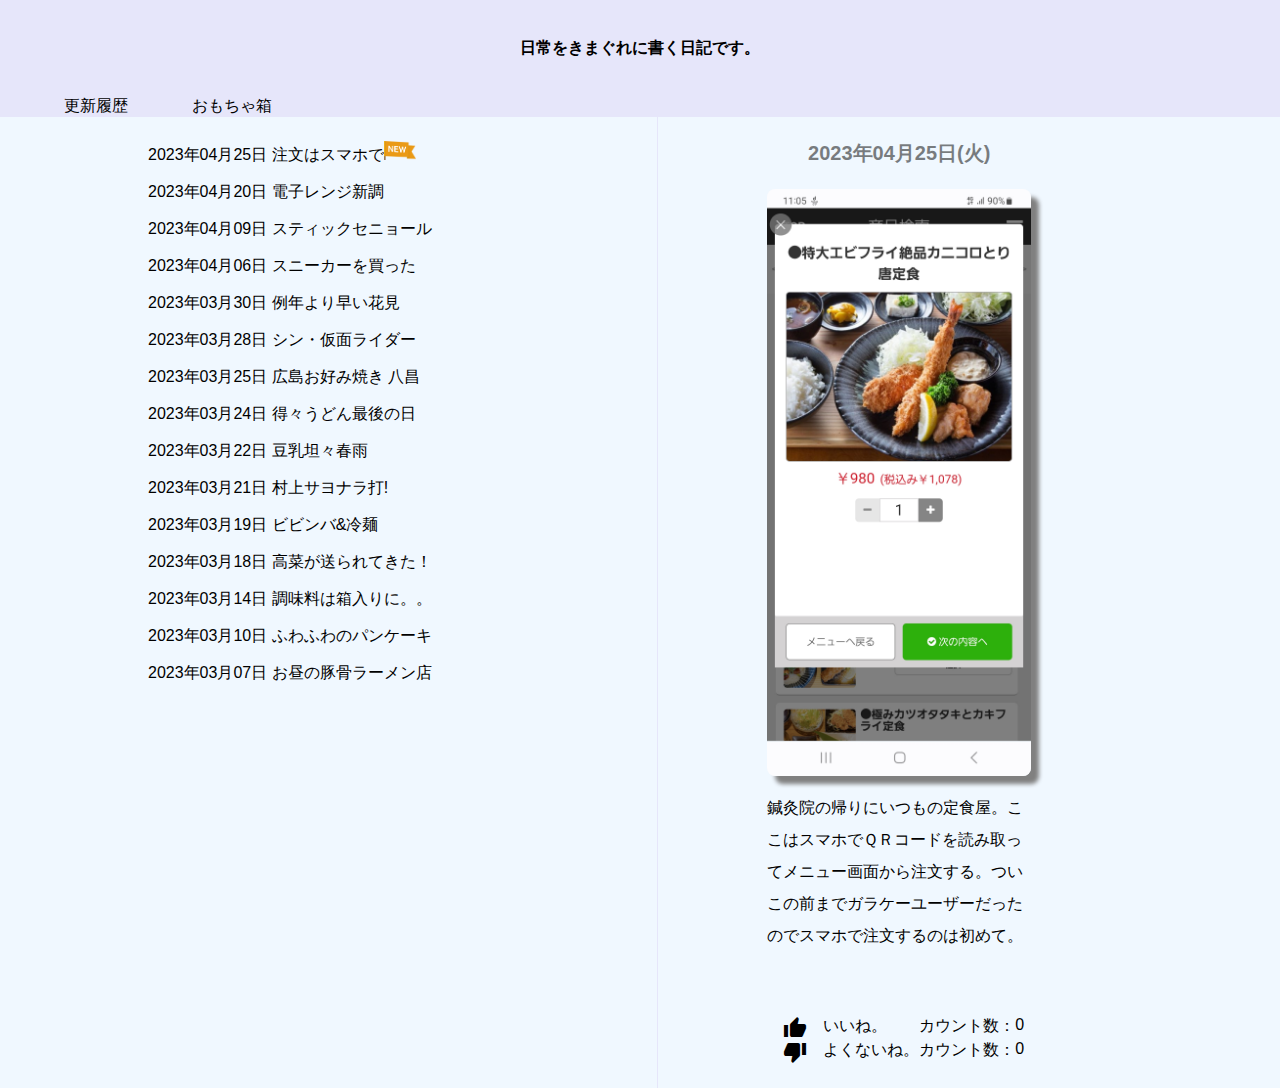
==== index.html @ b570943f "Add files via upload" ====
<!DOCTYPE html>
<html lang="ja">
<head>
  <meta charset="UTF-8">
  <meta http-equiv="X-UA-Compatible" content="IE=edge">
  <meta name="viewport" content="width=device-width, initial-scale=1.0">
  <meta name="desctiption" content="心に移りゆくよしなし事をそこはかとなく書きつづった日記です。">
  <link rel="stylesheet" href="css/style.css">
  <link href="https://fonts.googleapis.com/icon?family=Material+Icons"rel="stylesheet">
  <link rel="icon" href="img/favicon-snail.png">
  <title>きまぐれな日記</title>
</head>
<body>
  <header>
    <div class="menu-header">
      <h1>日常をきまぐれに書く日記です。</h1>
      <div class="contents">
        <p><a href="html/history.html">更新履歴</a></p>
        <p><a href="html/toybox.html">おもちゃ箱</a></p>
      </div>
    </div>
    <div class="diary-header dnone">
      <div id="next">◀次へ</div>
      <p><a href="index.html">メニューに戻る</a></p>
      <div id="prev">▶前へ</div>
    </div>
  </header>

  <main>
    <div class="diary-all">
      <section class="diary-list">
        <nav>
          <ul class="day-btn">
            <li>2023年04月25日 注文はスマホで<span class="dnone">20230425</span><img src="img/new.png" width="32" alt="最新日記"></li>
            <li>2023年04月20日 電子レンジ新調<span class="dnone">20230420</span></li>
            <li>2023年04月09日 スティックセニョール<span class="dnone">20230409</span></li>
            <li>2023年04月06日 スニーカーを買った<span class="dnone">20230406</span></li>
            <li>2023年03月30日 例年より早い花見<span class="dnone">20230330</span></li>
            <li>2023年03月28日 シン・仮面ライダー<span class="dnone">20230328</span></li>
            <li>2023年03月25日 広島お好み焼き 八昌<span class="dnone">20230325</span></li>
            <li>2023年03月24日 得々うどん最後の日<span class="dnone">20230324</span></li>
            <li>2023年03月22日 豆乳坦々春雨<span class="dnone">20230322</span></li>
            <li>2023年03月21日 村上サヨナラ打!<span class="dnone">20230321</span></li>
            <li>2023年03月19日 ビビンバ&冷麺<span class="dnone">20230319</span></li>
            <li>2023年03月18日 高菜が送られてきた！<span class="dnone">20230318</span></li>
            <li>2023年03月14日 調味料は箱入りに。。<span class="dnone">20230314</span></li>
            <li>2023年03月10日 ふわふわのパンケーキ<span class="dnone">20230310</span></li>
            <li>2023年03月07日 お昼の豚骨ラーメン店<span class="dnone">20230307</span></li>
          </ul>
        </nav>
      </section>

      <section class="diary-contents">
        <ul>
          <li class="diary dnone">
            <h2><time datetime="2023-04-25">2023年04月25日(火)</time></h2>
            <img src="img/20230425.jpg" alt="2023年04月25日画像"></img>
            <p>鍼灸院の帰りにいつもの定食屋。ここはスマホでＱＲコードを読み取ってメニュー画面から注文する。ついこの前までガラケーユーザーだったのでスマホで注文するのは初めて。</p>
            <span class="dnone">20230425</span>
          </li>
          <li class="diary dnone">
            <h2><time datetime="2023-04-20">2023年04月20日(木)</time></h2>
            <img src="img/20230420.jpg" alt="2023年04月20日画像"></img>
            <p class="sld-in">電子レンジがいきなり壊れてしまった。毎日が電子レンジに依存しているので、トーストを焼くのも、ご飯を温めるのも大変。昨日早速ヤマダ電機で新しい物を買ってきました。😌</p>
            <span class="dnone">20230420</span>
          </li>
          <li class="diary dnone">
            <h2><time datetime="2023-04-09">2023年04月09日(日)</time></h2>
            <img src="img/20230409.jpg" alt="2023年04月09日画像"></img>
            <p class="d-twr">スティックセニョールって知ってますか？　私は知りませんでした。妻が「今日は職場で野菜もらって来た」と言って見せたものがブロッコリーに似た青々とした野菜。見たことあるような気もしたけど画像検索で調べたら、スティックセニョールという野菜のようでした。上の画像の小さいほうは「スティックセニョールのオイマヨ和え」です。見た目ほどエグくなく食べやすかったですよ。😊</p>
            <span class="dnone">20230409</span>
          </li>
          <li class="diary dnone">
            <h2><time datetime="2023-04-06">2023年04月06日(木)</time></h2>
            <video controls src="img/20230406.mp4" alt="2023年04月06日動画"></video>
            <p>スニーカーを新しく買った。ひとつ前に買ったスニーカーは横幅がきつく、履いていると血が出てしまったので仕方なく捨てちゃいました。😭今日はちゃんと「横幅ワイドモデル」です。😊</p>
            <span class="dnone">20230406</span>
          </li>
          <li class="diary dnone">
            <h2><time datetime="2023-03-30">2023年03月30日(木)</time></h2>
            <video controls src="img/20230330.mp4" alt="2023年03月30日動画"></video>
            <p>近所で花見。ソメイヨシノが満開。今日はいい天気でした。</p>
            <span class="dnone">20230330</span>
          </li>
          <li class="diary dnone">
            <h2><time datetime="2023-03-28">2023年03月28日(火)</time></h2>
            <video controls class="20230328" src="img/20230328.mp4" alt="2023年03月28日動画"></video>
            <p>シン・仮面ライダーの映画を見た。<br>サソリオーグ(長澤まさみ)はあっけなく退治され、なんだか意外。ハチオーグ(西野七瀬)はゆるい感じがGOOD。</p>
            <span class="dnone">20230328</span>
          </li>
          <li class="diary dnone">
            <h2><time datetime="2023-03-25">2023年03月25日(土)</time></h2>
            <video controls src="img/20230325.mp4" alt="2023年03月25日動画"></video>
            <p>広島に行って来た。実家以外に遠出するのは何年ぶりだろう。。ずっと行きたかった広島 薬研堀のお好み焼き 八昌。少し並んだが難なく入れた。</p>
            <span class="dnone">20230325</span>
          </li>
          <li class="diary dnone">
            <h2><time datetime="2023-03-24">2023年03月24日(金)</time></h2>
            <img src="img/20230324.jpg" alt="2023年03月24日動画"></img>
            <p>月に一度の鍼灸院の帰り。お昼ご飯に「得々うどん」に寄る。<br>最近LINE友達になり毎回クーポンを使ってやろうと思ってた矢先、まさかの3/31で閉店。(-_-;) 本日最後の得々うどんの日。<br>最後の日のクーポンはご愛顧ありがとうの500円引き。結構得した感じ。。</p>
            <span class="dnone">20230324</span>
          </li>
          <li class="diary dnone">
            <h2><time datetime="20230322">2023年03月22日(水)</time></h2>
            <img src="img/20230322.jpg" alt="2023年03月22日画像" width="280">
            <p>今日は豆乳パックに書かれていた「豆乳坦々春雨」のレシピどうりに作ってみた。</p>
            <span class="dnone">20230322</span>
          </li>
          <li class="diary dnone">
            <h2><time datetime="2023-03-21">2023年03月21日(火)</time></h2>
            <img src="img/20230321.jpg" alt="2023年03月21日画像">
              <p>ＷＢＣ日本サヨナラヒット！<br>村上長らく不調だったけど、この場面で打てて良かった。同じ高校なんですよ。世代は30年以上違うけど。。。</p>
              <span class="dnone">20230321</span>
            </li>
          <li class="diary dnone">
            <h2><time datetime="20230319">2023年03月19日(水)</time></h2>
            <img src="img/20230319.jpg" alt="2023年03月19日画像">
            <p>イオンのフードコートで昼食。前から気になっていた韓国料理を注文。ビビンバ&冷麺。小さく見えるのにこれで1090円もした。(-_-;)</p>
            <span class="dnone">20230319</span>
          </li>
          <li class="diary dnone">
            <h2><time datetime="2023-03-18">2023年03月18日(土)</time></h2>
            <img src="img/20230318.jpg" alt="2023年03月18日画像">
            <p>実家から高菜が送られてきた。新漬けだね。これで食卓が少し豊かになる。(^_^)</p>
            <span class="dnone">20230318</span>
          </li>
          <li class="diary dnone">
            <h2><time datetime="20230314">2023年03月14日(火)</time></h2>
            <img src="img/20230314.jpg" alt="20230314画像">
            <p>散髪の帰り餃子の王将に行ったら、調味料入れが個別に運ばれてきた。みんな悪さするから。。</p>
            <span class="dnone">20230314</span>
          </li>
          <li  class="diary dnone">
            <h2><time datetime="2023-03-10">2023年03月10日(金)</time></h2>
            <img src="img/20230310.jpg" alt="2023年03月10日">
            <p>今日は朝から「むさしの森珈琲」で贅沢にモーニング。<br>食べる前に写真撮るつもりだったが、忘れてた～(>_<)<br>もう、ふわふわのパンケーキ。</p>
            <span class="dnone">20230310</span>
          </li>
          <li class="diary dnone">
            <h2><time datetime="2023-03-07">2023年03月07日(火)</time></h2>
            <img src="img/20230307.jpg" alt="2023年03月07日画像">
            <p>今日は病院の帰りに行きつけのラーメン店で昼食です。<br>LINEお友達になるとトッピングがもらえるので今日はLINE登録しよう。</p>
            <span class="dnone">20230307</span>
          </li>
        </ul>
        <div class="good-bad dnone">
          <div class="g-btn">
            <span class="material-icons" id="good">thumb_up</span>
            <p>いいね。　　カウント数：</p>
            <p id="g-cnt">0</p>
          </div>
          <div class="b-btn">
            <span class="material-icons" id="bad">thumb_down</span>
            <p>よくないね。カウント数：</p>
            <p id="b-cnt">0</p>
          </div>
        </div>
      </section>
    </div>
  </main>

  <footer>
  </footer>

  <script src="js/common.js"></script>
  <script src="js/diary.js"></script>
  <script src="js/index.js"></script>
  <script src="js/resize.js"></script>

</body>

</html>
---- css/style.css ----
@charset "UTF-8";
/*  共通 */
* {
  margin: 0;
  padding: 0;
}

body {
  font-family: "Helvetica Neue", Arial, "Hiragino Kaku Gothic ProN", Meiryo, sans-serif;
  background: #f0f8ff;
}
body header {
  background: #e6e6fa;
}
body header .menu-header h1 {
  font-size: 16px;
  padding: 16px 0;
  line-height: 64px;
  text-align: center;
}
body header .menu-header .contents {
  display: flex;
}
body header .menu-header .contents p a {
  text-decoration: none;
  color: inherit;
  padding: 0 0 8px 8px;
}
@media (min-width: 800px) {
  body header .menu-header .contents p a {
    padding: 0 0 64px 64px;
  }
}
body header .diary-header {
  display: flex;
  justify-content: space-between;
  padding: 16px;
}
body header .diary-header p,
body header .diary-header div {
  cursor: pointer;
}
body header .diary-header p a,
body header .diary-header div a {
  text-decoration: none;
  color: inherit;
}
body header .dnone {
  display: none;
}
body main {
  max-width: 1000px;
  margin: 0 auto;
}
body main .diary-list {
  text-align: left;
  padding: 8px 8px;
}
body main .diary-list ul {
  list-style-type: none;
  margin: 0;
  padding: 0;
}
body main .diary-list ul li,
body main .diary-list ul a {
  margin-top: 16px;
  cursor: pointer;
  -webkit-animation-name: fadeInAnime;
          animation-name: fadeInAnime;
  -webkit-animation-duration: 3s;
          animation-duration: 3s;
  -webkit-animation-fill-mode: forwards;
          animation-fill-mode: forwards;
}
body main .diary-list ul li:hover,
body main .diary-list ul a:hover {
  color: #b0c4de;
}
body main .diary-list ul a {
  display: block;
  text-decoration: none;
}
@-webkit-keyframes fadeInAnime {
  0% {
    opacity: 0;
  }
  100% {
    opacity: 1;
  }
}
@keyframes fadeInAnime {
  0% {
    opacity: 0;
  }
  100% {
    opacity: 1;
  }
}
body main .diary-contents {
  border-left: 1px solid #e6e6fa;
}
body main .diary-contents .diary img,
body main .diary-contents .diary video,
body main .diary-contents .diary h2,
body main .diary-contents .diary p {
  width: 50%;
  max-width: 264px;
  min-width: 264px;
  margin: 0 auto;
}
body main .diary-contents .diary img,
body main .diary-contents .diary video {
  box-shadow: 8px 8px 4px gray;
  border-radius: 8px;
  display: block;
}
body main .diary-contents .diary h2,
body main .diary-contents .diary p {
  padding: 16px 0;
  line-height: 2;
}
body main .diary-contents .diary p {
  text-align: left;
  margin-bottom: 32px;
}
body main .diary-contents .diary .sld-in {
  -webkit-animation: SlideIn 8s;
          animation: SlideIn 8s;
}
@-webkit-keyframes SlideIn {
  0% {
    opacity: 0; /*初期状態では透明に*/
    transform: translateY(128px);
  }
  100% {
    opacity: 1;
    transform: translateY(0);
  }
}
@keyframes SlideIn {
  0% {
    opacity: 0; /*初期状態では透明に*/
    transform: translateY(128px);
  }
  100% {
    opacity: 1;
    transform: translateY(0);
  }
}
body main .diary-contents .diary .sld-in-rdn {
  -webkit-animation: SlideInRigth 1s;
          animation: SlideInRigth 1s;
}
@-webkit-keyframes SlideInRigth {
  0% {
    opacity: 1; /*初期状態では透明に*/
    transform: translateX(220px);
  }
  100% {
    opacity: 1;
    transform: translateX(0);
  }
}
@keyframes SlideInRigth {
  0% {
    opacity: 1; /*初期状態では透明に*/
    transform: translateX(220px);
  }
  100% {
    opacity: 1;
    transform: translateX(0);
  }
}
body main .diary-contents .diary h2 {
  font-weight: bold;
  font-size: 20px;
  text-align: center;
  opacity: 0.5;
}
body main ul {
  padding-left: 0;
}
body main li {
  list-style: none;
}
body main .dnone {
  display: none;
}
body main .good-bad {
  padding: 16px 0 40px 0;
  height: 32px;
}
body main .good-bad .g-btn,
body main .good-bad .b-btn {
  display: flex;
  width: 50%;
  max-width: 264px;
  min-width: 264px;
  margin: 0 auto;
}
body main .good-bad .g-btn span,
body main .good-bad .b-btn span {
  padding: 0 16px 0 16px;
  cursor: pointer;
}
@media (min-width: 800px) {
  body main .diary-all {
    display: flex;
  }
  body main .diary-list {
    flex-grow: 1;
  }
  body main .diary-contents {
    flex-grow: 1;
  }
}
/*# sourceMappingURL=style.css.map */
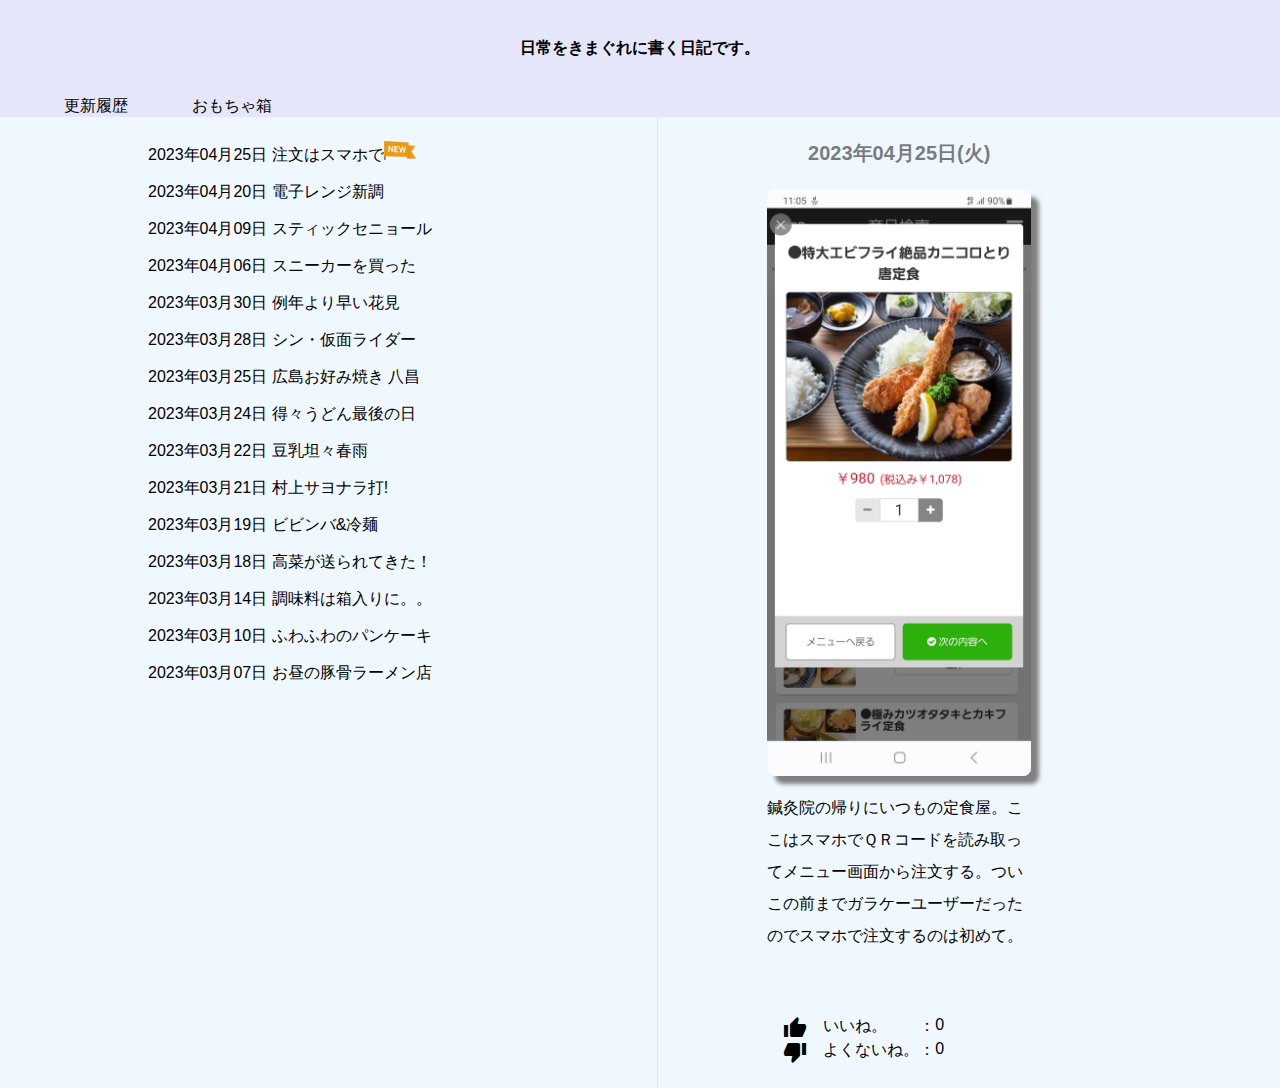
==== commit 771dc43a: "Add files via upload" ====
--- a/index.html
+++ b/index.html
@@ -146,12 +146,12 @@
         <div class="good-bad dnone">
           <div class="g-btn">
             <span class="material-icons" id="good">thumb_up</span>
-            <p>いいね。　　カウント数：</p>
+            <p>いいね。　　：</p>
             <p id="g-cnt">0</p>
           </div>
           <div class="b-btn">
             <span class="material-icons" id="bad">thumb_down</span>
-            <p>よくないね。カウント数：</p>
+            <p>よくないね。：</p>
             <p id="b-cnt">0</p>
           </div>
         </div>
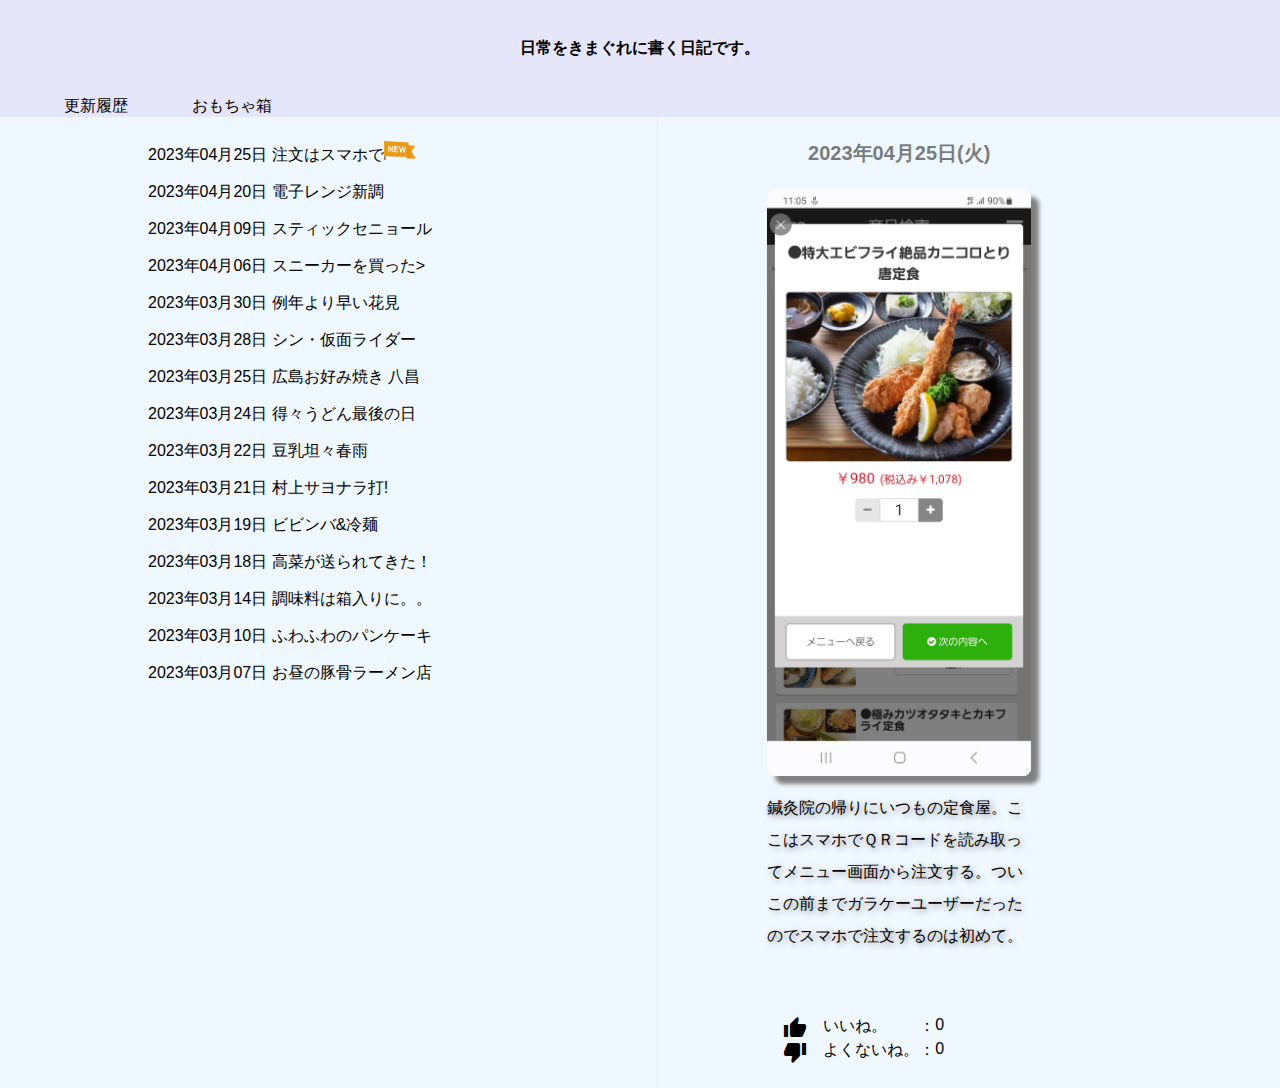
==== commit a03cc6bd: "Add files via upload" ====
--- a/index.html
+++ b/index.html
@@ -31,116 +31,101 @@
       <section class="diary-list">
         <nav>
           <ul class="day-btn">
-            <li>2023年04月25日 注文はスマホで<span class="dnone">20230425</span><img src="img/new.png" width="32" alt="最新日記"></li>
-            <li>2023年04月20日 電子レンジ新調<span class="dnone">20230420</span></li>
-            <li>2023年04月09日 スティックセニョール<span class="dnone">20230409</span></li>
-            <li>2023年04月06日 スニーカーを買った<span class="dnone">20230406</span></li>
-            <li>2023年03月30日 例年より早い花見<span class="dnone">20230330</span></li>
-            <li>2023年03月28日 シン・仮面ライダー<span class="dnone">20230328</span></li>
-            <li>2023年03月25日 広島お好み焼き 八昌<span class="dnone">20230325</span></li>
-            <li>2023年03月24日 得々うどん最後の日<span class="dnone">20230324</span></li>
-            <li>2023年03月22日 豆乳坦々春雨<span class="dnone">20230322</span></li>
-            <li>2023年03月21日 村上サヨナラ打!<span class="dnone">20230321</span></li>
-            <li>2023年03月19日 ビビンバ&冷麺<span class="dnone">20230319</span></li>
-            <li>2023年03月18日 高菜が送られてきた！<span class="dnone">20230318</span></li>
-            <li>2023年03月14日 調味料は箱入りに。。<span class="dnone">20230314</span></li>
-            <li>2023年03月10日 ふわふわのパンケーキ<span class="dnone">20230310</span></li>
-            <li>2023年03月07日 お昼の豚骨ラーメン店<span class="dnone">20230307</span></li>
+            <li data-id="20230425">2023年04月25日 注文はスマホで<span class="dnone">20230425</span><img src="img/new.png" width="32" alt="最新日記"></li>
+            <li data-id="20230420">2023年04月20日 電子レンジ新調</li>
+            <li data-id="20230409">2023年04月09日 スティックセニョール</li>
+            <li data-id="20230406">2023年04月06日 スニーカーを買った></li>
+            <li data-id="20230330">2023年03月30日 例年より早い花見</li>
+            <li data-id="20230328">2023年03月28日 シン・仮面ライダー</li>
+            <li data-id="20230325">2023年03月25日 広島お好み焼き 八昌</li>
+            <li data-id="20230324">2023年03月24日 得々うどん最後の日</li>
+            <li data-id="20230322">2023年03月22日 豆乳坦々春雨</li>
+            <li data-id="20230321">2023年03月21日 村上サヨナラ打!</li>
+            <li data-id="20230319">2023年03月19日 ビビンバ&冷麺</li>
+            <li data-id="20230318">2023年03月18日 高菜が送られてきた！</li>
+            <li data-id="20230314">2023年03月14日 調味料は箱入りに。。</li>
+            <li data-id="20230310">2023年03月10日 ふわふわのパンケーキ</li>
+            <li data-id="20230307">2023年03月07日 お昼の豚骨ラーメン店</li>
           </ul>
         </nav>
       </section>
 
       <section class="diary-contents">
         <ul>
-          <li class="diary dnone">
+          <li class="diary dnone" id="20230425">
             <h2><time datetime="2023-04-25">2023年04月25日(火)</time></h2>
             <img src="img/20230425.jpg" alt="2023年04月25日画像"></img>
             <p>鍼灸院の帰りにいつもの定食屋。ここはスマホでＱＲコードを読み取ってメニュー画面から注文する。ついこの前までガラケーユーザーだったのでスマホで注文するのは初めて。</p>
-            <span class="dnone">20230425</span>
           </li>
-          <li class="diary dnone">
+          <li class="diary dnone" id="20230420">
             <h2><time datetime="2023-04-20">2023年04月20日(木)</time></h2>
             <img src="img/20230420.jpg" alt="2023年04月20日画像"></img>
             <p class="sld-in">電子レンジがいきなり壊れてしまった。毎日が電子レンジに依存しているので、トーストを焼くのも、ご飯を温めるのも大変。昨日早速ヤマダ電機で新しい物を買ってきました。😌</p>
-            <span class="dnone">20230420</span>
           </li>
-          <li class="diary dnone">
+          <li class="diary dnone" id="20230409">
             <h2><time datetime="2023-04-09">2023年04月09日(日)</time></h2>
             <img src="img/20230409.jpg" alt="2023年04月09日画像"></img>
             <p class="d-twr">スティックセニョールって知ってますか？　私は知りませんでした。妻が「今日は職場で野菜もらって来た」と言って見せたものがブロッコリーに似た青々とした野菜。見たことあるような気もしたけど画像検索で調べたら、スティックセニョールという野菜のようでした。上の画像の小さいほうは「スティックセニョールのオイマヨ和え」です。見た目ほどエグくなく食べやすかったですよ。😊</p>
-            <span class="dnone">20230409</span>
           </li>
-          <li class="diary dnone">
+          <li class="diary dnone" id="20230406">
             <h2><time datetime="2023-04-06">2023年04月06日(木)</time></h2>
             <video controls src="img/20230406.mp4" alt="2023年04月06日動画"></video>
             <p>スニーカーを新しく買った。ひとつ前に買ったスニーカーは横幅がきつく、履いていると血が出てしまったので仕方なく捨てちゃいました。😭今日はちゃんと「横幅ワイドモデル」です。😊</p>
-            <span class="dnone">20230406</span>
           </li>
-          <li class="diary dnone">
+          <li class="diary dnone" id="20230330">
             <h2><time datetime="2023-03-30">2023年03月30日(木)</time></h2>
             <video controls src="img/20230330.mp4" alt="2023年03月30日動画"></video>
             <p>近所で花見。ソメイヨシノが満開。今日はいい天気でした。</p>
-            <span class="dnone">20230330</span>
           </li>
-          <li class="diary dnone">
+          <li class="diary dnone" id="20230328">
             <h2><time datetime="2023-03-28">2023年03月28日(火)</time></h2>
             <video controls class="20230328" src="img/20230328.mp4" alt="2023年03月28日動画"></video>
             <p>シン・仮面ライダーの映画を見た。<br>サソリオーグ(長澤まさみ)はあっけなく退治され、なんだか意外。ハチオーグ(西野七瀬)はゆるい感じがGOOD。</p>
-            <span class="dnone">20230328</span>
           </li>
-          <li class="diary dnone">
+          <li class="diary dnone" id="20230325">
             <h2><time datetime="2023-03-25">2023年03月25日(土)</time></h2>
             <video controls src="img/20230325.mp4" alt="2023年03月25日動画"></video>
             <p>広島に行って来た。実家以外に遠出するのは何年ぶりだろう。。ずっと行きたかった広島 薬研堀のお好み焼き 八昌。少し並んだが難なく入れた。</p>
-            <span class="dnone">20230325</span>
           </li>
-          <li class="diary dnone">
+          <li class="diary dnone" id="20230324">
             <h2><time datetime="2023-03-24">2023年03月24日(金)</time></h2>
             <img src="img/20230324.jpg" alt="2023年03月24日動画"></img>
             <p>月に一度の鍼灸院の帰り。お昼ご飯に「得々うどん」に寄る。<br>最近LINE友達になり毎回クーポンを使ってやろうと思ってた矢先、まさかの3/31で閉店。(-_-;) 本日最後の得々うどんの日。<br>最後の日のクーポンはご愛顧ありがとうの500円引き。結構得した感じ。。</p>
-            <span class="dnone">20230324</span>
           </li>
-          <li class="diary dnone">
+          <li class="diary dnone" id="20230322">
             <h2><time datetime="20230322">2023年03月22日(水)</time></h2>
             <img src="img/20230322.jpg" alt="2023年03月22日画像" width="280">
             <p>今日は豆乳パックに書かれていた「豆乳坦々春雨」のレシピどうりに作ってみた。</p>
-            <span class="dnone">20230322</span>
           </li>
-          <li class="diary dnone">
+          <li class="diary dnone" id="20230321">
             <h2><time datetime="2023-03-21">2023年03月21日(火)</time></h2>
             <img src="img/20230321.jpg" alt="2023年03月21日画像">
               <p>ＷＢＣ日本サヨナラヒット！<br>村上長らく不調だったけど、この場面で打てて良かった。同じ高校なんですよ。世代は30年以上違うけど。。。</p>
-              <span class="dnone">20230321</span>
             </li>
-          <li class="diary dnone">
+          <li class="diary dnone" id="20230319">
             <h2><time datetime="20230319">2023年03月19日(水)</time></h2>
             <img src="img/20230319.jpg" alt="2023年03月19日画像">
             <p>イオンのフードコートで昼食。前から気になっていた韓国料理を注文。ビビンバ&冷麺。小さく見えるのにこれで1090円もした。(-_-;)</p>
-            <span class="dnone">20230319</span>
           </li>
-          <li class="diary dnone">
+          <li class="diary dnone" id="20230318">
             <h2><time datetime="2023-03-18">2023年03月18日(土)</time></h2>
             <img src="img/20230318.jpg" alt="2023年03月18日画像">
             <p>実家から高菜が送られてきた。新漬けだね。これで食卓が少し豊かになる。(^_^)</p>
-            <span class="dnone">20230318</span>
           </li>
-          <li class="diary dnone">
+          <li class="diary dnone" id="20230314">
             <h2><time datetime="20230314">2023年03月14日(火)</time></h2>
             <img src="img/20230314.jpg" alt="20230314画像">
             <p>散髪の帰り餃子の王将に行ったら、調味料入れが個別に運ばれてきた。みんな悪さするから。。</p>
-            <span class="dnone">20230314</span>
           </li>
-          <li  class="diary dnone">
+          <li  class="diary dnone" id="20230310">
             <h2><time datetime="2023-03-10">2023年03月10日(金)</time></h2>
             <img src="img/20230310.jpg" alt="2023年03月10日">
             <p>今日は朝から「むさしの森珈琲」で贅沢にモーニング。<br>食べる前に写真撮るつもりだったが、忘れてた～(>_<)<br>もう、ふわふわのパンケーキ。</p>
-            <span class="dnone">20230310</span>
           </li>
-          <li class="diary dnone">
+          <li class="diary dnone" id="20230307">
             <h2><time datetime="2023-03-07">2023年03月07日(火)</time></h2>
             <img src="img/20230307.jpg" alt="2023年03月07日画像">
             <p>今日は病院の帰りに行きつけのラーメン店で昼食です。<br>LINEお友達になるとトッピングがもらえるので今日はLINE登録しよう。</p>
-            <span class="dnone">20230307</span>
           </li>
         </ul>
         <div class="good-bad dnone">
--- a/css/style.css
+++ b/css/style.css
@@ -122,6 +122,7 @@
 body main .diary-contents .diary p {
   text-align: left;
   margin-bottom: 32px;
+  text-shadow: 2px 2px 6px gray;
 }
 body main .diary-contents .diary .sld-in {
   -webkit-animation: SlideIn 8s;
@@ -203,6 +204,10 @@
   padding: 0 16px 0 16px;
   cursor: pointer;
 }
+body main .good-bad .g-btn span:active,
+body main .good-bad .b-btn span:active {
+  transform: translateY(3px);
+}
 @media (min-width: 800px) {
   body main .diary-all {
     display: flex;
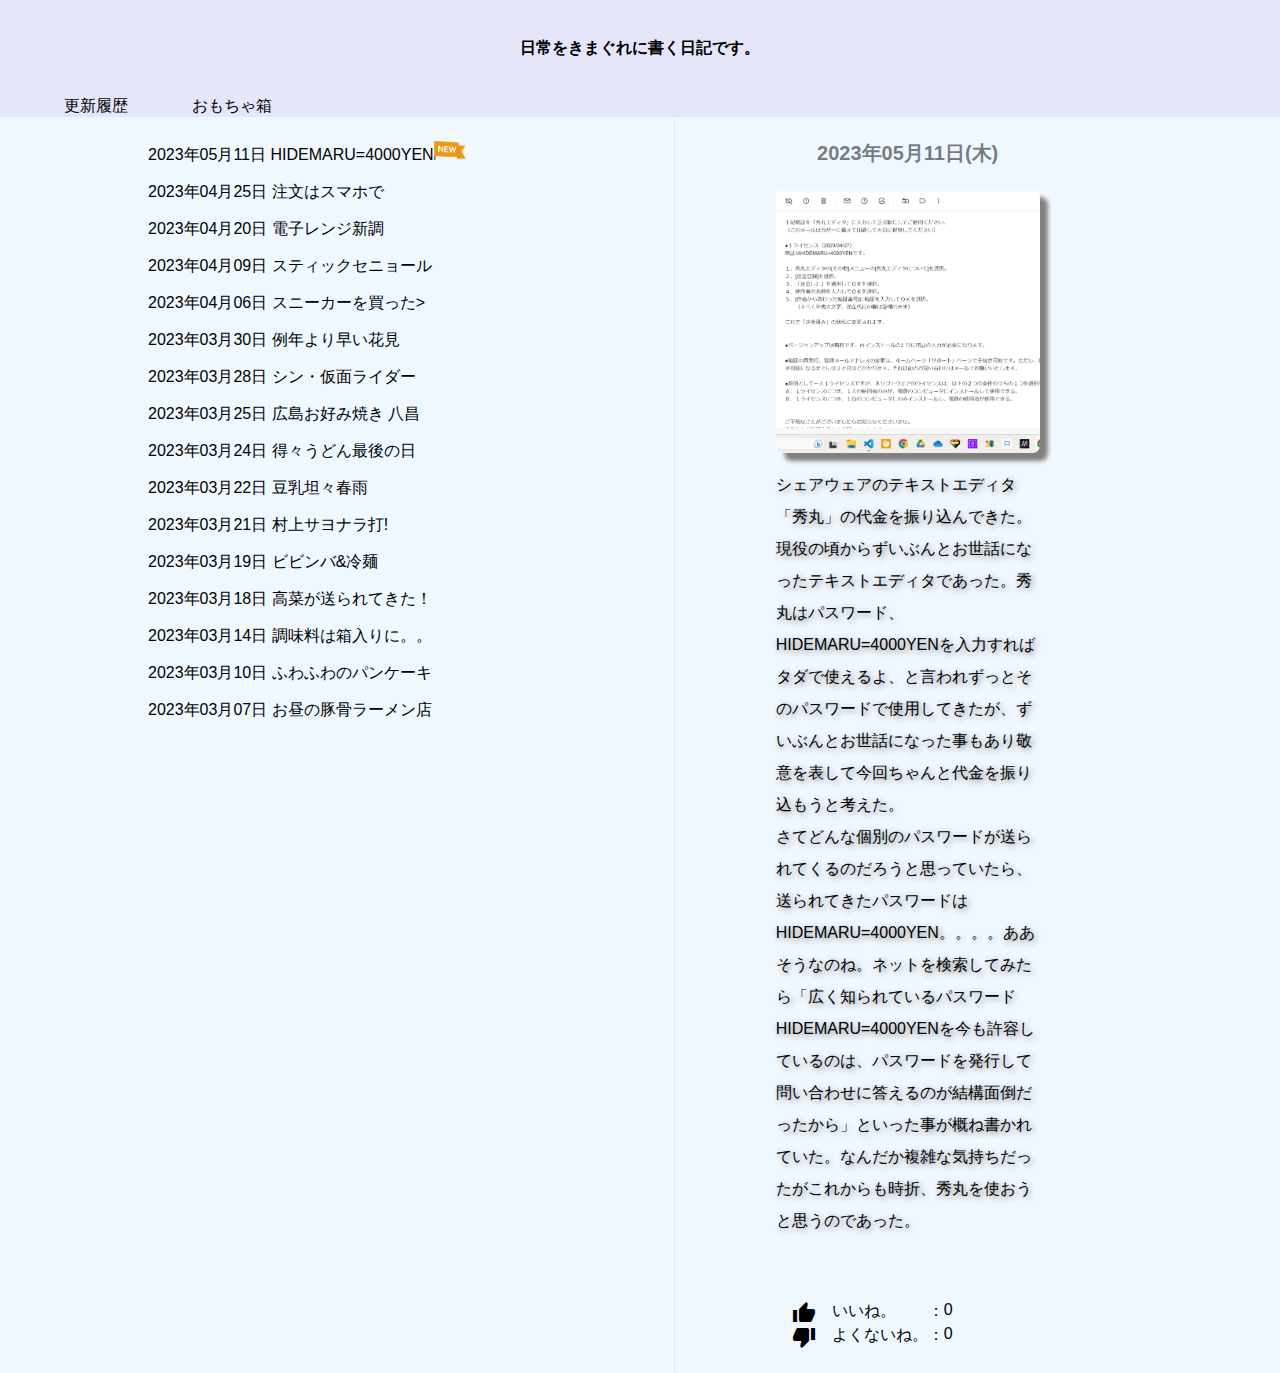
==== commit 85895eff: "Add files via upload" ====
--- a/index.html
+++ b/index.html
@@ -31,7 +31,8 @@
       <section class="diary-list">
         <nav>
           <ul class="day-btn">
-            <li data-id="20230425">2023年04月25日 注文はスマホで<span class="dnone">20230425</span><img src="img/new.png" width="32" alt="最新日記"></li>
+            <li data-id="20230511">2023年05月11日 HIDEMARU=4000YEN<img src="img/new.png" width="32" alt="最新日記"></li>
+            <li data-id="20230425">2023年04月25日 注文はスマホで</li>
             <li data-id="20230420">2023年04月20日 電子レンジ新調</li>
             <li data-id="20230409">2023年04月09日 スティックセニョール</li>
             <li data-id="20230406">2023年04月06日 スニーカーを買った></li>
@@ -52,6 +53,11 @@
 
       <section class="diary-contents">
         <ul>
+          <li class="diary" id="20230511">
+            <h2><time datetime="2023-05-11">2023年05月11日(木)</time></h2>
+            <img src="img/20230511.jpg" alt="2023年05月11日画像"></img>
+            <p class="sld-in-rdn">シェアウェアのテキストエディタ「秀丸」の代金を振り込んできた。現役の頃からずいぶんとお世話になったテキストエディタであった。秀丸はパスワード、HIDEMARU=4000YENを入力すればタダで使えるよ、と言われずっとそのパスワードで使用してきたが、ずいぶんとお世話になった事もあり敬意を表して今回ちゃんと代金を振り込もうと考えた。<br>さてどんな個別のパスワードが送られてくるのだろうと思っていたら、送られてきたパスワードはHIDEMARU=4000YEN。。。。ああそうなのね。ネットを検索してみたら「広く知られているパスワードHIDEMARU=4000YENを今も許容しているのは、パスワードを発行して問い合わせに答えるのが結構面倒だったから」といった事が概ね書かれていた。なんだか複雑な気持ちだったがこれからも時折、秀丸を使おうと思うのであった。</p>
+          </li>
           <li class="diary dnone" id="20230425">
             <h2><time datetime="2023-04-25">2023年04月25日(火)</time></h2>
             <img src="img/20230425.jpg" alt="2023年04月25日画像"></img>
--- a/css/style.css
+++ b/css/style.css
@@ -149,12 +149,12 @@
   }
 }
 body main .diary-contents .diary .sld-in-rdn {
-  -webkit-animation: SlideInRigth 1s;
-          animation: SlideInRigth 1s;
+  -webkit-animation: SlideInRigth 8s;
+          animation: SlideInRigth 8s;
 }
 @-webkit-keyframes SlideInRigth {
   0% {
-    opacity: 1; /*初期状態では透明に*/
+    opacity: 1;
     transform: translateX(220px);
   }
   100% {
@@ -164,7 +164,7 @@
 }
 @keyframes SlideInRigth {
   0% {
-    opacity: 1; /*初期状態では透明に*/
+    opacity: 1;
     transform: translateX(220px);
   }
   100% {
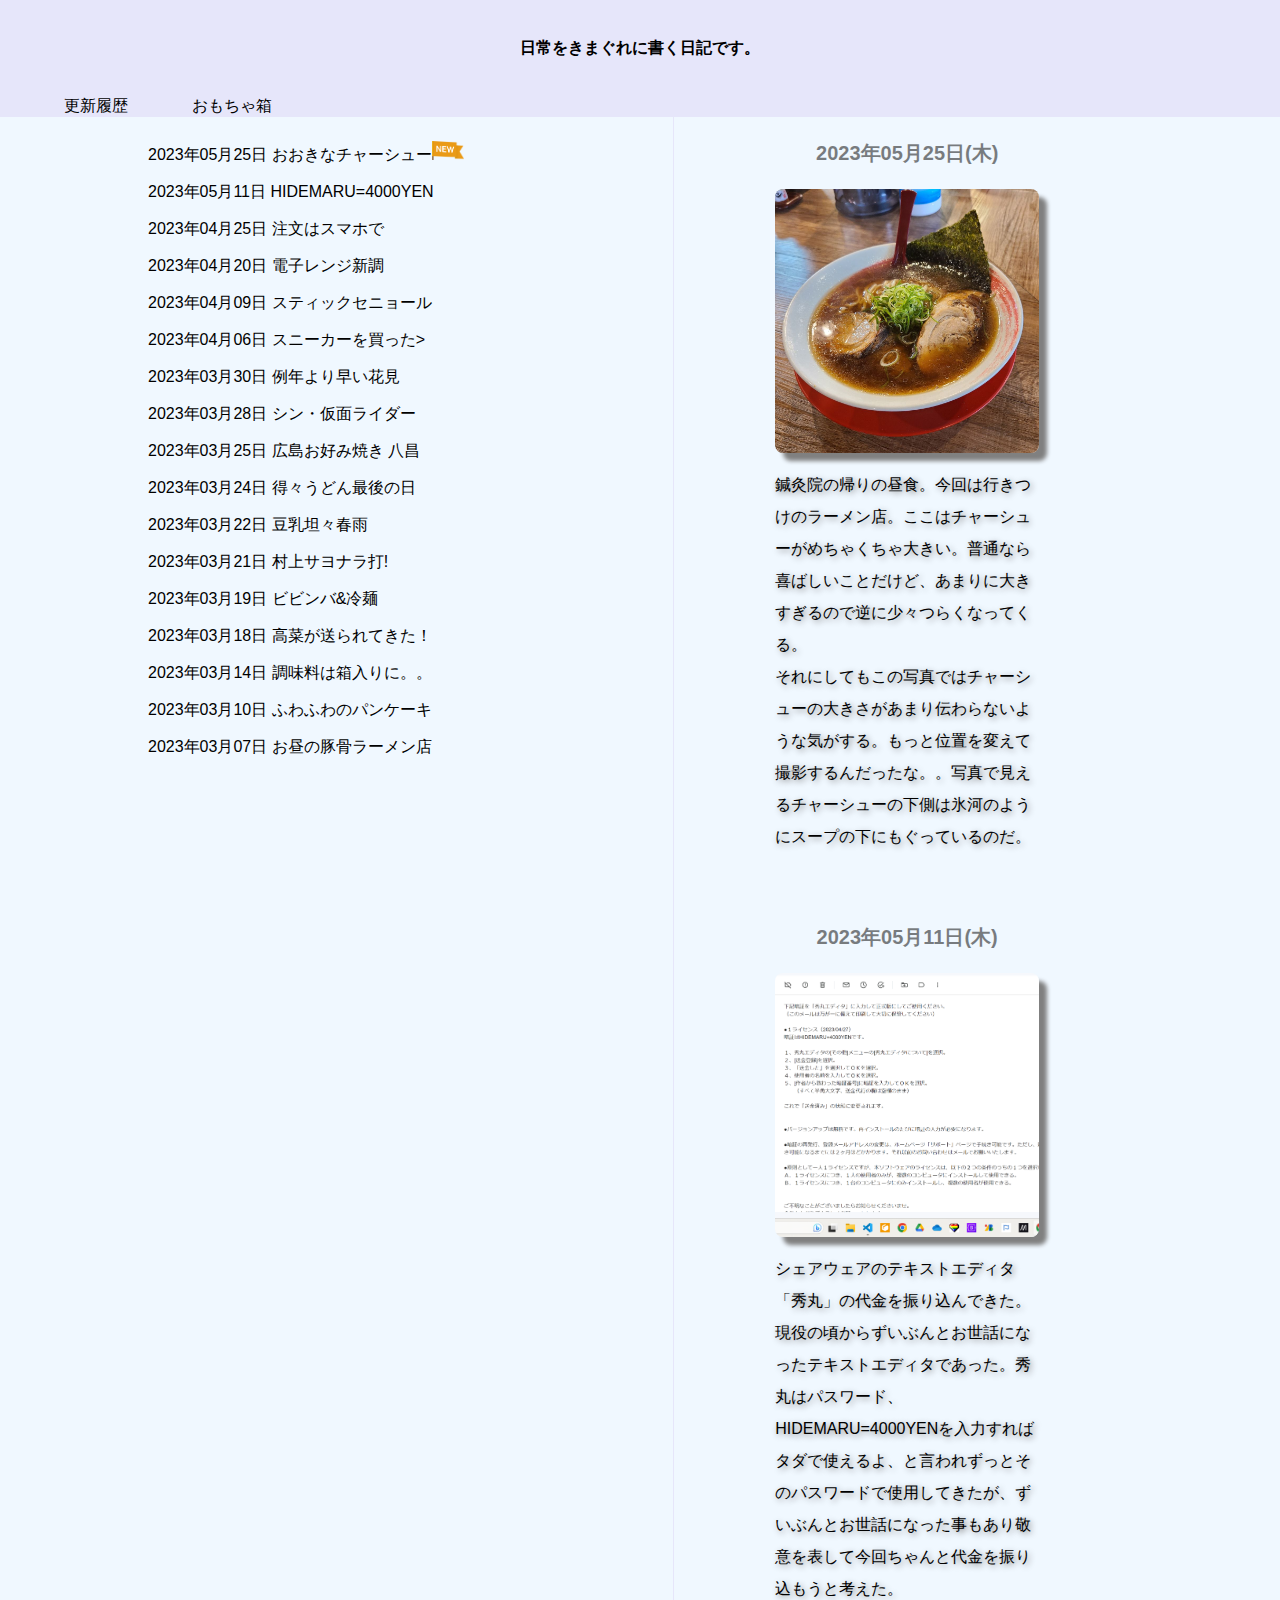
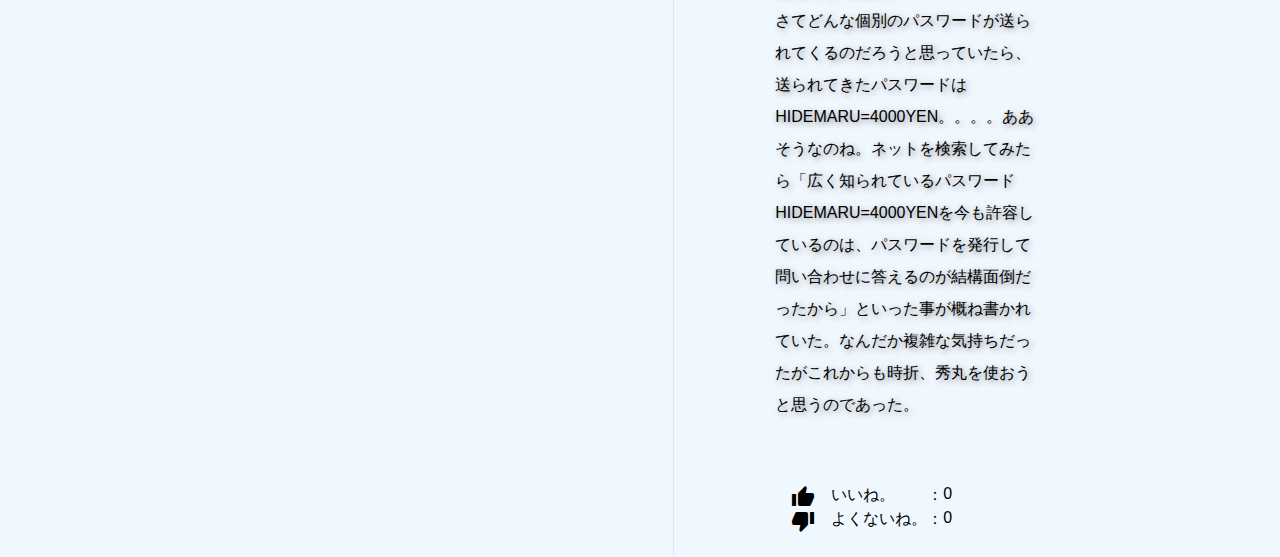
==== commit 9b0cf3d9: "Add files via upload" ====
--- a/index.html
+++ b/index.html
@@ -31,7 +31,8 @@
       <section class="diary-list">
         <nav>
           <ul class="day-btn">
-            <li data-id="20230511">2023年05月11日 HIDEMARU=4000YEN<img src="img/new.png" width="32" alt="最新日記"></li>
+            <li data-id="20230525">2023年05月25日 おおきなチャーシュー<img src="img/new.png" width="32" alt="最新日記"></li>
+            <li data-id="20230511">2023年05月11日 HIDEMARU=4000YEN</li>
             <li data-id="20230425">2023年04月25日 注文はスマホで</li>
             <li data-id="20230420">2023年04月20日 電子レンジ新調</li>
             <li data-id="20230409">2023年04月09日 スティックセニョール</li>
@@ -53,10 +54,15 @@
 
       <section class="diary-contents">
         <ul>
+          <li class="diary" id="20230525">
+            <h2><time datetime="2023-05-25">2023年05月25日(木)</time></h2>
+            <img src="img/20230525.jpg" alt="2023年05月25日画像"></img>
+            <p class="sld-in-rdn">鍼灸院の帰りの昼食。今回は行きつけのラーメン店。ここはチャーシューがめちゃくちゃ大きい。普通なら喜ばしいことだけど、あまりに大きすぎるので逆に少々つらくなってくる。<br>それにしてもこの写真ではチャーシューの大きさがあまり伝わらないような気がする。もっと位置を変えて撮影するんだったな。。写真で見えるチャーシューの下側は氷河のようにスープの下にもぐっているのだ。</p>
+          </li>
           <li class="diary" id="20230511">
             <h2><time datetime="2023-05-11">2023年05月11日(木)</time></h2>
             <img src="img/20230511.jpg" alt="2023年05月11日画像"></img>
-            <p class="sld-in-rdn">シェアウェアのテキストエディタ「秀丸」の代金を振り込んできた。現役の頃からずいぶんとお世話になったテキストエディタであった。秀丸はパスワード、HIDEMARU=4000YENを入力すればタダで使えるよ、と言われずっとそのパスワードで使用してきたが、ずいぶんとお世話になった事もあり敬意を表して今回ちゃんと代金を振り込もうと考えた。<br>さてどんな個別のパスワードが送られてくるのだろうと思っていたら、送られてきたパスワードはHIDEMARU=4000YEN。。。。ああそうなのね。ネットを検索してみたら「広く知られているパスワードHIDEMARU=4000YENを今も許容しているのは、パスワードを発行して問い合わせに答えるのが結構面倒だったから」といった事が概ね書かれていた。なんだか複雑な気持ちだったがこれからも時折、秀丸を使おうと思うのであった。</p>
+            <p>シェアウェアのテキストエディタ「秀丸」の代金を振り込んできた。現役の頃からずいぶんとお世話になったテキストエディタであった。秀丸はパスワード、HIDEMARU=4000YENを入力すればタダで使えるよ、と言われずっとそのパスワードで使用してきたが、ずいぶんとお世話になった事もあり敬意を表して今回ちゃんと代金を振り込もうと考えた。<br>さてどんな個別のパスワードが送られてくるのだろうと思っていたら、送られてきたパスワードはHIDEMARU=4000YEN。。。。ああそうなのね。ネットを検索してみたら「広く知られているパスワードHIDEMARU=4000YENを今も許容しているのは、パスワードを発行して問い合わせに答えるのが結構面倒だったから」といった事が概ね書かれていた。なんだか複雑な気持ちだったがこれからも時折、秀丸を使おうと思うのであった。</p>
           </li>
           <li class="diary dnone" id="20230425">
             <h2><time datetime="2023-04-25">2023年04月25日(火)</time></h2>
--- a/css/style.css
+++ b/css/style.css
@@ -149,8 +149,8 @@
   }
 }
 body main .diary-contents .diary .sld-in-rdn {
-  -webkit-animation: SlideInRigth 8s;
-          animation: SlideInRigth 8s;
+  -webkit-animation: SlideInRigth 0.51s;
+          animation: SlideInRigth 0.51s;
 }
 @-webkit-keyframes SlideInRigth {
   0% {
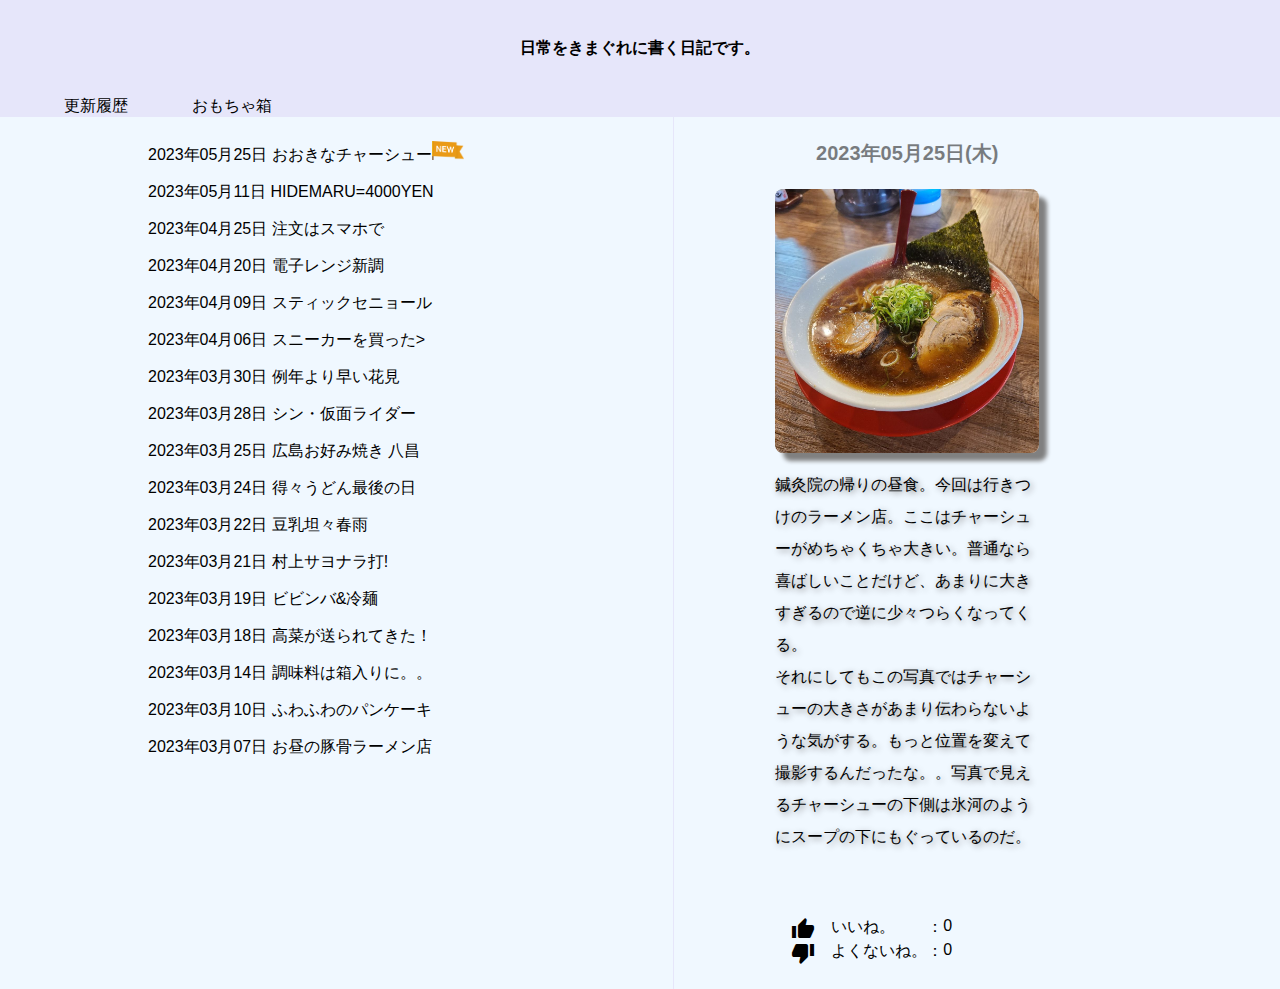
==== commit bc88e1f8: "Add files via upload" ====
--- a/index.html
+++ b/index.html
@@ -59,7 +59,7 @@
             <img src="img/20230525.jpg" alt="2023年05月25日画像"></img>
             <p class="sld-in-rdn">鍼灸院の帰りの昼食。今回は行きつけのラーメン店。ここはチャーシューがめちゃくちゃ大きい。普通なら喜ばしいことだけど、あまりに大きすぎるので逆に少々つらくなってくる。<br>それにしてもこの写真ではチャーシューの大きさがあまり伝わらないような気がする。もっと位置を変えて撮影するんだったな。。写真で見えるチャーシューの下側は氷河のようにスープの下にもぐっているのだ。</p>
           </li>
-          <li class="diary" id="20230511">
+          <li class="diary dnone" id="20230511">
             <h2><time datetime="2023-05-11">2023年05月11日(木)</time></h2>
             <img src="img/20230511.jpg" alt="2023年05月11日画像"></img>
             <p>シェアウェアのテキストエディタ「秀丸」の代金を振り込んできた。現役の頃からずいぶんとお世話になったテキストエディタであった。秀丸はパスワード、HIDEMARU=4000YENを入力すればタダで使えるよ、と言われずっとそのパスワードで使用してきたが、ずいぶんとお世話になった事もあり敬意を表して今回ちゃんと代金を振り込もうと考えた。<br>さてどんな個別のパスワードが送られてくるのだろうと思っていたら、送られてきたパスワードはHIDEMARU=4000YEN。。。。ああそうなのね。ネットを検索してみたら「広く知られているパスワードHIDEMARU=4000YENを今も許容しているのは、パスワードを発行して問い合わせに答えるのが結構面倒だったから」といった事が概ね書かれていた。なんだか複雑な気持ちだったがこれからも時折、秀丸を使おうと思うのであった。</p>
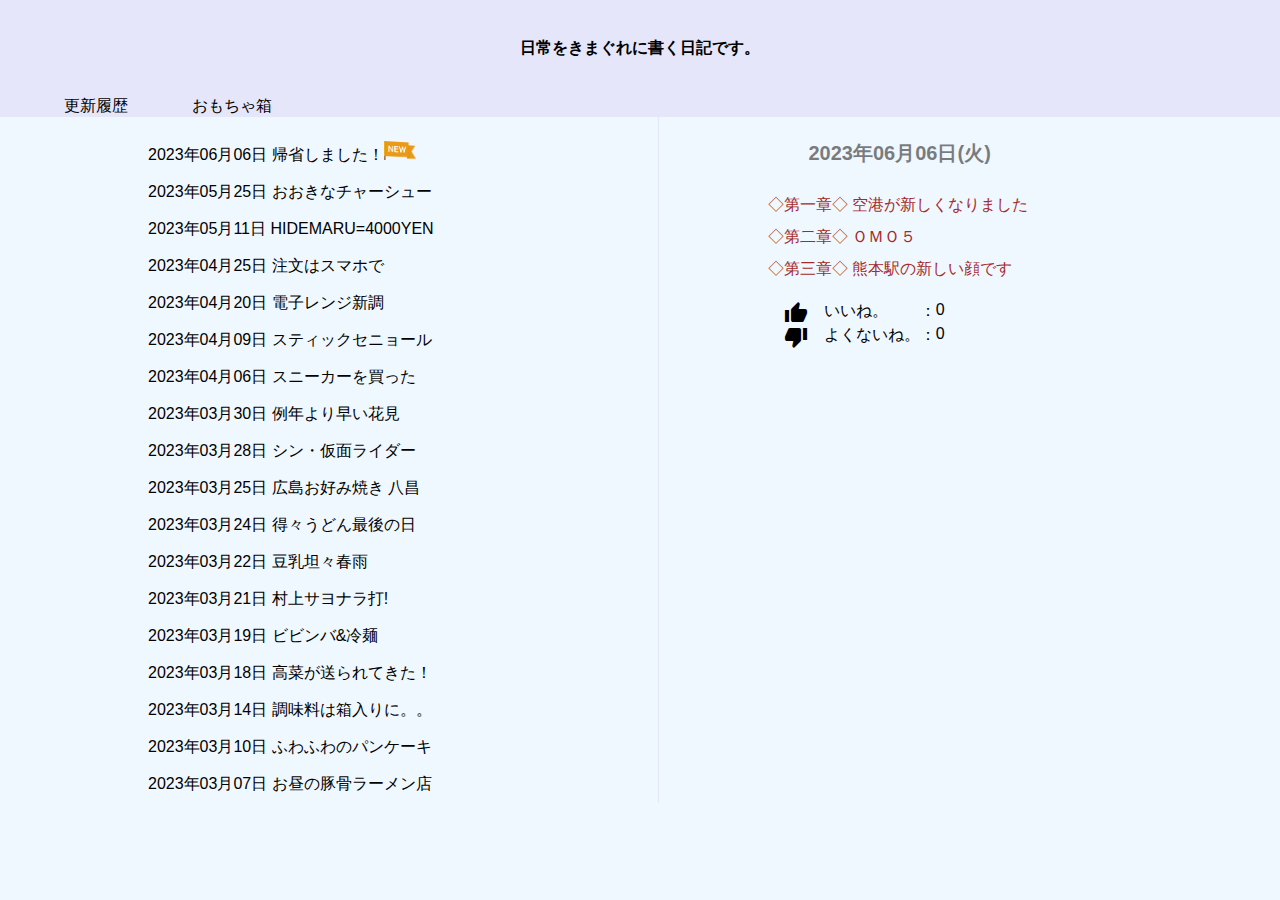
==== commit f69e421a: "Add files via upload" ====
--- a/index.html
+++ b/index.html
@@ -1,15 +1,17 @@
 <!DOCTYPE html>
 <html lang="ja">
+
 <head>
   <meta charset="UTF-8">
   <meta http-equiv="X-UA-Compatible" content="IE=edge">
   <meta name="viewport" content="width=device-width, initial-scale=1.0">
   <meta name="desctiption" content="心に移りゆくよしなし事をそこはかとなく書きつづった日記です。">
   <link rel="stylesheet" href="css/style.css">
-  <link href="https://fonts.googleapis.com/icon?family=Material+Icons"rel="stylesheet">
+  <link href="https://fonts.googleapis.com/icon?family=Material+Icons" rel="stylesheet">
   <link rel="icon" href="img/favicon-snail.png">
   <title>きまぐれな日記</title>
 </head>
+
 <body>
   <header>
     <div class="menu-header">
@@ -31,12 +33,13 @@
       <section class="diary-list">
         <nav>
           <ul class="day-btn">
-            <li data-id="20230525">2023年05月25日 おおきなチャーシュー<img src="img/new.png" width="32" alt="最新日記"></li>
+            <li data-id="20230606">2023年06月06日 帰省しました！<img src="img/new.png" width="32" alt="最新日記"></li>
+            <li data-id="20230525">2023年05月25日 おおきなチャーシュー</li>
             <li data-id="20230511">2023年05月11日 HIDEMARU=4000YEN</li>
             <li data-id="20230425">2023年04月25日 注文はスマホで</li>
             <li data-id="20230420">2023年04月20日 電子レンジ新調</li>
             <li data-id="20230409">2023年04月09日 スティックセニョール</li>
-            <li data-id="20230406">2023年04月06日 スニーカーを買った></li>
+            <li data-id="20230406">2023年04月06日 スニーカーを買った</li>
             <li data-id="20230330">2023年03月30日 例年より早い花見</li>
             <li data-id="20230328">2023年03月28日 シン・仮面ライダー</li>
             <li data-id="20230325">2023年03月25日 広島お好み焼き 八昌</li>
@@ -54,15 +57,46 @@
 
       <section class="diary-contents">
         <ul>
-          <li class="diary" id="20230525">
+          <li class="diary dnone" id="20230606">
+            <h2><time datetime="2023-06-06">2023年06月06日(火)</time></h2>
+            <img class="dnone" src="" alt="">  <!-- ダミー -->
+            <p class="dnone"></p> <!-- ダミー -->
+            <dl>
+              <div>
+                <dt>◇第一章◇ 空港が新しくなりました</dt>
+                <img src="img/2023060601.jpg" alt="2023年06月06日画像01">
+                <dd>３月の下旬にリニューアルしたばかりの阿蘇くまもと空港。新しくなったレストランや土産物売り場はどんなものかと見に行ったが、何故か入口が無い。。。どうやら搭乗ゲートをくぐらないと行けないらしい。なんで、そんな拒絶するようなことするかなぁ。写真は県内各地にあるワンピースの銅像のパネル。</dd>
+              </div>
+            </dl>
+            <dl>
+              <div>
+                <dt>◇第二章◇ ＯＭＯ５</dt>
+                <img src="img/2023060602.jpg" alt="2023年06月06日画像02">
+                <dd>以前、パルコがあった場所に４月オープンしたばかりの都市型ホテル ＯＭＯ５。星野リゾートが手がけている。左下の小さい画像は３階のオープンデッキのあるカフェ。天気がいいと気持ちいいのだろうが、今日はあいにく雨でシートもぐしょぐしょ。</dd>
+              </div>
+            </dl>
+            </dl>
+            <dl>
+              <div>
+                <dt>◇第三章◇ 熊本駅の新しい顔です</dt>
+                <img src="img/2023060603.jpg" alt="2023年06月06日画像03">
+                <dd>熊本駅となりに出来たアミュプラザ。ＪＲ九州が手がけていて、九州各地にある。左下の小さい画像は建物内にある滝。アミュプラザの名所らしい。</dd>
+              </div>
+            </dl>
+          </li>
+          <li class="diary dnone" id="20230525">
             <h2><time datetime="2023-05-25">2023年05月25日(木)</time></h2>
             <img src="img/20230525.jpg" alt="2023年05月25日画像"></img>
-            <p class="sld-in-rdn">鍼灸院の帰りの昼食。今回は行きつけのラーメン店。ここはチャーシューがめちゃくちゃ大きい。普通なら喜ばしいことだけど、あまりに大きすぎるので逆に少々つらくなってくる。<br>それにしてもこの写真ではチャーシューの大きさがあまり伝わらないような気がする。もっと位置を変えて撮影するんだったな。。写真で見えるチャーシューの下側は氷河のようにスープの下にもぐっているのだ。</p>
+            <p class="sld-in-rdn">
+              鍼灸院の帰りの昼食。今回は行きつけのラーメン店。ここはチャーシューがめちゃくちゃ大きい。普通なら喜ばしいことだけど、あまりに大きすぎるので逆に少々つらくなってくる。<br>それにしてもこの写真ではチャーシューの大きさがあまり伝わらないような気がする。もっと位置を変えて撮影するんだったな。。写真で見えるチャーシューの下側は氷河のようにスープの下にもぐっているのだ。
+            </p>
           </li>
           <li class="diary dnone" id="20230511">
             <h2><time datetime="2023-05-11">2023年05月11日(木)</time></h2>
             <img src="img/20230511.jpg" alt="2023年05月11日画像"></img>
-            <p>シェアウェアのテキストエディタ「秀丸」の代金を振り込んできた。現役の頃からずいぶんとお世話になったテキストエディタであった。秀丸はパスワード、HIDEMARU=4000YENを入力すればタダで使えるよ、と言われずっとそのパスワードで使用してきたが、ずいぶんとお世話になった事もあり敬意を表して今回ちゃんと代金を振り込もうと考えた。<br>さてどんな個別のパスワードが送られてくるのだろうと思っていたら、送られてきたパスワードはHIDEMARU=4000YEN。。。。ああそうなのね。ネットを検索してみたら「広く知られているパスワードHIDEMARU=4000YENを今も許容しているのは、パスワードを発行して問い合わせに答えるのが結構面倒だったから」といった事が概ね書かれていた。なんだか複雑な気持ちだったがこれからも時折、秀丸を使おうと思うのであった。</p>
+            <p>
+              シェアウェアのテキストエディタ「秀丸」の代金を振り込んできた。現役の頃からずいぶんとお世話になったテキストエディタであった。秀丸はパスワード、HIDEMARU=4000YENを入力すればタダで使えるよ、と言われずっとそのパスワードで使用してきたが、ずいぶんとお世話になった事もあり敬意を表して今回ちゃんと代金を振り込もうと考えた。<br>さてどんな個別のパスワードが送られてくるのだろうと思っていたら、送られてきたパスワードはHIDEMARU=4000YEN。。。。ああそうなのね。ネットを検索してみたら「広く知られているパスワードHIDEMARU=4000YENを今も許容しているのは、パスワードを発行して問い合わせに答えるのが結構面倒だったから」といった事が概ね書かれていた。なんだか複雑な気持ちだったがこれからも時折、秀丸を使おうと思うのであった。
+            </p>
           </li>
           <li class="diary dnone" id="20230425">
             <h2><time datetime="2023-04-25">2023年04月25日(火)</time></h2>
@@ -77,7 +111,9 @@
           <li class="diary dnone" id="20230409">
             <h2><time datetime="2023-04-09">2023年04月09日(日)</time></h2>
             <img src="img/20230409.jpg" alt="2023年04月09日画像"></img>
-            <p class="d-twr">スティックセニョールって知ってますか？　私は知りませんでした。妻が「今日は職場で野菜もらって来た」と言って見せたものがブロッコリーに似た青々とした野菜。見たことあるような気もしたけど画像検索で調べたら、スティックセニョールという野菜のようでした。上の画像の小さいほうは「スティックセニョールのオイマヨ和え」です。見た目ほどエグくなく食べやすかったですよ。😊</p>
+            <p class="d-twr">
+              スティックセニョールって知ってますか？　私は知りませんでした。妻が「今日は職場で野菜もらって来た」と言って見せたものがブロッコリーに似た青々とした野菜。見たことあるような気もしたけど画像検索で調べたら、スティックセニョールという野菜のようでした。上の画像の小さいほうは「スティックセニョールのオイマヨ和え」です。見た目ほどエグくなく食べやすかったですよ。😊
+            </p>
           </li>
           <li class="diary dnone" id="20230406">
             <h2><time datetime="2023-04-06">2023年04月06日(木)</time></h2>
@@ -102,7 +138,8 @@
           <li class="diary dnone" id="20230324">
             <h2><time datetime="2023-03-24">2023年03月24日(金)</time></h2>
             <img src="img/20230324.jpg" alt="2023年03月24日動画"></img>
-            <p>月に一度の鍼灸院の帰り。お昼ご飯に「得々うどん」に寄る。<br>最近LINE友達になり毎回クーポンを使ってやろうと思ってた矢先、まさかの3/31で閉店。(-_-;) 本日最後の得々うどんの日。<br>最後の日のクーポンはご愛顧ありがとうの500円引き。結構得した感じ。。</p>
+            <p>月に一度の鍼灸院の帰り。お昼ご飯に「得々うどん」に寄る。<br>最近LINE友達になり毎回クーポンを使ってやろうと思ってた矢先、まさかの3/31で閉店。(-_-;)
+              本日最後の得々うどんの日。<br>最後の日のクーポンはご愛顧ありがとうの500円引き。結構得した感じ。。</p>
           </li>
           <li class="diary dnone" id="20230322">
             <h2><time datetime="20230322">2023年03月22日(水)</time></h2>
@@ -112,8 +149,8 @@
           <li class="diary dnone" id="20230321">
             <h2><time datetime="2023-03-21">2023年03月21日(火)</time></h2>
             <img src="img/20230321.jpg" alt="2023年03月21日画像">
-              <p>ＷＢＣ日本サヨナラヒット！<br>村上長らく不調だったけど、この場面で打てて良かった。同じ高校なんですよ。世代は30年以上違うけど。。。</p>
-            </li>
+            <p>ＷＢＣ日本サヨナラヒット！<br>村上長らく不調だったけど、この場面で打てて良かった。同じ高校なんですよ。世代は30年以上違うけど。。。</p>
+          </li>
           <li class="diary dnone" id="20230319">
             <h2><time datetime="20230319">2023年03月19日(水)</time></h2>
             <img src="img/20230319.jpg" alt="2023年03月19日画像">
@@ -129,7 +166,7 @@
             <img src="img/20230314.jpg" alt="20230314画像">
             <p>散髪の帰り餃子の王将に行ったら、調味料入れが個別に運ばれてきた。みんな悪さするから。。</p>
           </li>
-          <li  class="diary dnone" id="20230310">
+          <li class="diary dnone" id="20230310">
             <h2><time datetime="2023-03-10">2023年03月10日(金)</time></h2>
             <img src="img/20230310.jpg" alt="2023年03月10日">
             <p>今日は朝から「むさしの森珈琲」で贅沢にモーニング。<br>食べる前に写真撮るつもりだったが、忘れてた～(>_<)<br>もう、ふわふわのパンケーキ。</p>
--- a/css/style.css
+++ b/css/style.css
@@ -115,15 +115,41 @@
   display: block;
 }
 body main .diary-contents .diary h2,
-body main .diary-contents .diary p {
+body main .diary-contents .diary p,
+body main .diary-contents .diary dt,
+body main .diary-contents .diary dd {
   padding: 16px 0;
   line-height: 2;
 }
-body main .diary-contents .diary p {
+body main .diary-contents .diary p,
+body main .diary-contents .diary dd {
   text-align: left;
   margin-bottom: 32px;
   text-shadow: 2px 2px 6px gray;
 }
+body main .diary-contents .diary dl div dt,
+body main .diary-contents .diary dl div dd {
+  width: 50%;
+  max-width: 264px;
+  min-width: 264px;
+  margin: 0 auto;
+}
+body main .diary-contents .diary dl div dt {
+  cursor: pointer;
+  -webkit-user-select: none;
+     -moz-user-select: none;
+          user-select: none;
+  padding: 0;
+  color: brown;
+}
+body main .diary-contents .diary dl div dd,
+body main .diary-contents .diary dl div img {
+  display: none;
+}
+body main .diary-contents .diary dl div.appear dd,
+body main .diary-contents .diary dl div.appear img {
+  display: block;
+}
 body main .diary-contents .diary .sld-in {
   -webkit-animation: SlideIn 8s;
           animation: SlideIn 8s;
@@ -149,8 +175,8 @@
   }
 }
 body main .diary-contents .diary .sld-in-rdn {
-  -webkit-animation: SlideInRigth 0.51s;
-          animation: SlideInRigth 0.51s;
+  -webkit-animation: SlideInRigth 0.5s;
+          animation: SlideInRigth 0.5s;
 }
 @-webkit-keyframes SlideInRigth {
   0% {
